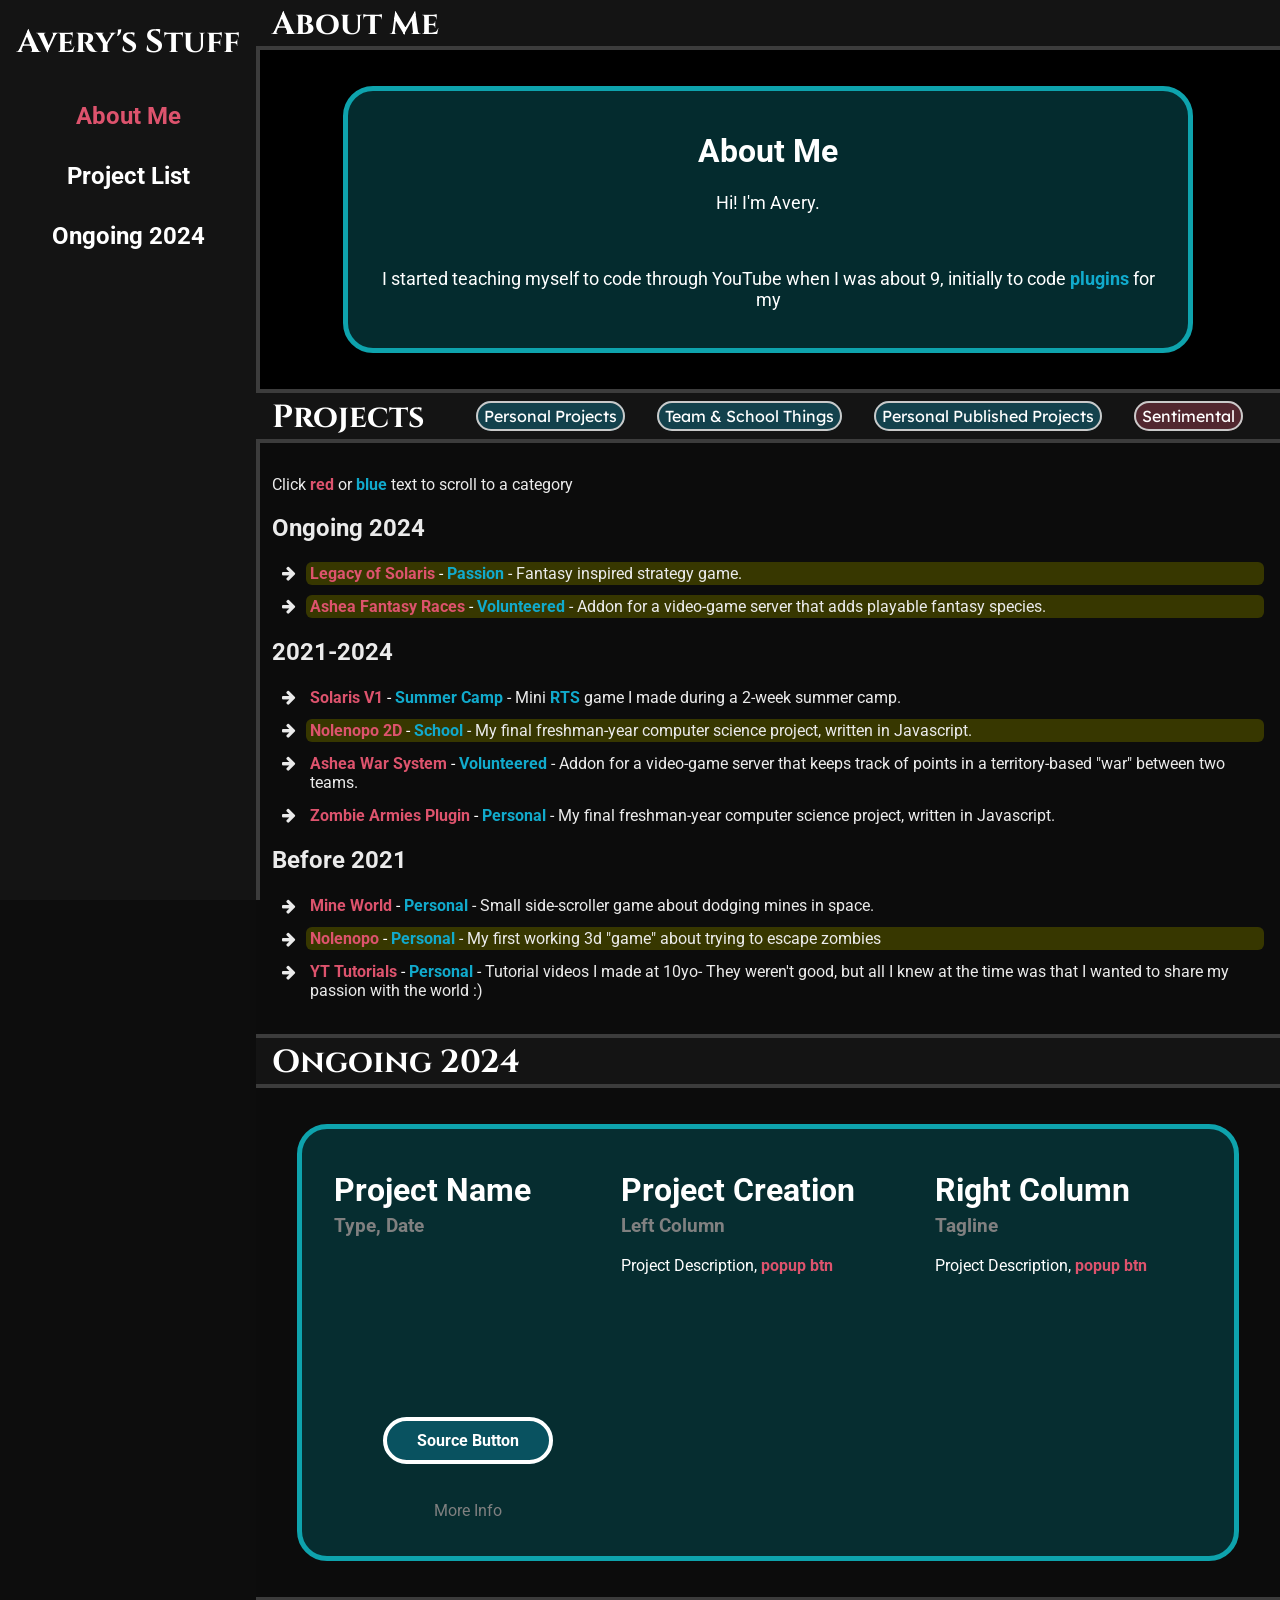
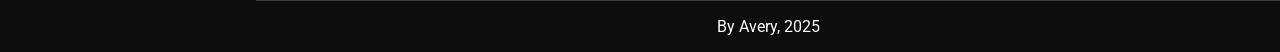
==== index.html @ ff776f8c "Current VersionBa" ====
<!DOCTYPE html>
<html>


<head>
    <style>
        html {
            scroll-behavior: smooth !important;
        }

        body {
            margin: 0;
            font-family: "Roboto", sans-serif;
            overflow-x: hidden;
            color: white;
            background-color: rgb(13, 13, 13);
            scroll-behavior: smooth !important;
        }

        .popup {
            position: fixed;
            z-index: 8;
            left: 0;
            top: 0;
            width: 100%;
            height: 100%;
            overflow: auto;
            background-color: rgba(0,
                    0,
                    0,
                    0.4);
            display: none;
        }

        a:hover {
            cursor: pointer;
        }

        .popup-content {
            text-align: center;
            background-color: rgb(13, 13, 13);
            margin: 10% auto;
            padding: 1rem;
            border: 3px solid grey;
            border-radius: 10px;
            width: 30%;
        }

        .show {
            display: block;
        }

        .youtubevideo {
            aspect-ratio: 16/9;
            width: 100%;
            margin-bottom: 20px;
        }

        .coll {
            width: 30%;
            float: left;
            padding-left: 12px;
            padding-right: 12px;
            text-align: left;
        }

        .colm {
            text-align: left;
            max-width: 33%;
        }

        .colr {
            width: 30%;
            float: right;
            padding-left: 12px;
            padding-right: 12px;
            text-align: left;
        }

        .agiyabox {
            background-image: linear-gradient(rgba(0, 0, 0, 0.7), rgba(0, 0, 0, 0.7)), url('https://i.imgur.com/AJkVAr7.png');
            background-size: cover;
        }

        .textbox {
            background-color: rgba(5, 54, 58, 0.8);
            width: min(90%, 800px);
            color: white;
            padding: 20px;
            margin-top: 20px;
            margin-bottom: 20px;
            border-radius: 30px;
            border: solid rgb(14, 163, 173) 5px;
        }

        .widetextbox {
            background-color: rgba(5, 54, 58, 0.8);
            width: 90%;
            color: white;
            padding: 20px;
            margin-top: 20px;
            margin-bottom: 20px;
            border-radius: 30px;
            border: solid rgb(14, 163, 173) 5px;
        }

        .flexbox {
            display: flex;
            align-items: center;
            justify-content: center;
        }

        .highlighted {
            background-color: rgb(55, 55, 0);
            width: auto;
        }

        .hoverable:hover {
            cursor: pointer;
        }

        a {
            text-decoration: none;
            color: rgb(17 170 204);
            font-weight: bold;
        }

        .reda a {
            color: rgb(221 83 109)
        }

        .reda a:hover {
            color: rgb(255 96 126)
        }

        a:hover {
            color: rgb(21 212 255)
        }

        .p_passion {
            padding-top: 2px;
            padding-bottom: 2px;
            padding-left: 4px;
            border-radius: 6px;
        }

        .p_school {
            padding-top: 2px;
            padding-bottom: 2px;
            padding-left: 4px;
            border-radius: 6px;
        }

        .p_volunteer {
            padding-top: 2px;
            padding-bottom: 2px;
            padding-left: 4px;
            border-radius: 6px;
        }

        li {
            margin-bottom: 10px;
        }

        .blue {
            color: rgb(17 170 204) !important
        }

        .blue:hover {
            color: rgb(21 212 255) !important
        }

        .red {
            color: rgb(221 83 109)
        }

        .red:hover {
            color: rgb(255 96 126)
        }

        .bold {
            font-weight: bold;
        }

        .bolder {
            font-weight: bolder;
        }

        .white {
            color: white;
            font-weight: normal;
        }

        a .white:hover {
            color: rgb(220 220 220)
        }

        /*
        .msbtn {
            border:solid rgb(202, 202, 202) 2px;border-radius:16px;padding-top:3px;padding-bottom:3px;padding-right:6px;padding-left:6px;background-color:rgb(30, 30, 30);
        }
        */

        .msbtn {
            border-radius: 16px;
            padding-top: 3px;
            padding-bottom: 3px;
            padding-right: 6px;
            padding-left: 6px;
            color: white;
            font-weight: normal;
            background-color: rgba(17, 170, 204, 0.3);
            border: solid rgb(202, 202, 202) 2px;
            line-height: 30px;
        }

        .msbtn:hover {
            background-color: rgba(17, 170, 204, 0.6);
            color: white;
        }

        .msbtn:active {
            background-color: white;
            color: black;
        }

        .redmsbtn {
            border-radius: 16px;
            padding-top: 3px;
            padding-bottom: 3px;
            padding-right: 6px;
            padding-left: 6px;
            color: white;
            font-weight: normal;
            background-color: rgba(221, 83, 109, 0.3);
            border: solid rgb(202, 202, 202) 2px;
        }

        .redmsbtn:hover {
            background-color: rgba(221, 83, 109, 0.6);
            color: white;
        }

        .redmsbtn:active {
            background-color: white;
            color: black;
        }

        .btn {
            margin: 0;
            padding: 10px 30px;
            color: white;
            background-color: rgba(17, 170, 204, 0.3);
            border: 4px solid white;
            border-radius: 30px;
            max-width: 100%;
            white-space: nowrap;
        }

        a .btn {
            color: white;
        }

        .btn a {
            color: white;
        }

        .reda .btn {
            color: white;
        }

        a .btn:hover {
            color: black;
        }

        .btn a:hover {
            color: black;
        }

        .reda .btn:hover {
            color: black;
        }

        .btn:hover {
            background-color: rgba(17, 170, 204, 0.6);
            color: white;
        }


        .btn:active {
            background-color: white;
            color: black;
        }

        .cn {
            font-family: "Cinzel";
        }

        .sidebar {
            margin: 0;
            padding: 0;
            color: white;
            width: 20%;
            min-width: 200px;
            background-color: rgb(20 20 20);
            position: fixed;
            height: 100%;
            text-align: center;
            overflow: auto;
        }

        .sidebar a {
            display: block;
            color: white;
            padding: 16px;
            text-decoration: none;
        }

        .sidebar a.active {
            font-weight: bold;
            color: rgb(221 83 109)
        }

        .sidebar a:hover:not(.active) {
            font-weight: bold;
            color: rgb(17 170 204)
        }

        div.content {
            margin-left: max(20%, 200px);
            padding-top: 0;
            overflow: wrap;
        }

        .section {
            padding: 16px;
            border-bottom: 4px solid rgb(60 60 60);
            background-color: black;
        }

        .sectionheader {
            position: -webkit-sticky;
            position: sticky;
            top: 0;
            background-color: rgb(20 20 20);
            color: white;
            text-align: left;
            width: 100%;
            margin-top: 0px;
            /*padding-bottom: 0px;*/
            padding-top: 3px;
            padding-bottom: 3px;
            margin-bottom: 0px;
            height: 40px;
            border-bottom: 4px solid rgb(60 60 60);
            padding-left: 16px;
            z-index: 5;
            font-family: "cinzel"
        }

        @media screen and (min-width: 900px) {
            .hideonpc {
                display: none;
            }

            .buttonedSectionHeader {
                display:flex;
                align-items:center;
            }
            .buttonedSectionHeader a {
                font-family: "Lexend", "Roboto", sans-serif;
            }

            .commentline {
                float: right;
            }

            .sidebar {
                border-right: 4px solid rgb(60 60 60);
            }

            .sidebar a {
                font-size: min(1.5rem, 2.3vw);
            }
        }

        @media screen and (max-width: 900px) and (min-width: 674px) {
            .hideontablet {
                display: none;
            }

                        .buttonedSectionHeader {
                display: none;
            }


            .popup-content {
                width: 50%;
            }

        }

        @media screen and (max-width: 900px) {
            .commentline {
                display: none;
            }

            /*.sectionheader a {
                font-weight: bold;
                float: right;
                color: white;
                padding-right: 16px;
                font-size: 1.25rem;
                padding-top: 6px;
            }*/

            .sidebar a {
                float: left;
            }


            div.content {
                margin-left: 0;
            }

            .sidebar {
                width: 100%;
                height: auto;
                position: relative;
            }
        }

        @media screen and (max-width: 674px) {
            .popup-content {
                width: 80%;
            }

            .hideonmobile {
                display: none;
            }
            
            .buttonedSectionHeader {
                display: none;
            }

            .sidebar a {
                text-align: center;
                float: none;
            }

            .sidebar a {
                font-size: min(1.75rem, 15vw);
            }

            .sectionheader {
                text-align: center;
                padding-left: 0;
            }

            .sectionheader h1 {
                text-align: center;
            }

            .sidebar {
                border-bottom: 4px solid rgb(60 60 60);
            }

            .coll {
                width: 100%;
                float: none;
                padding-left: 12px;
                padding-right: 12px;
                max-width: 90%;
            }

            .colm {
                width: 100%;
                float: none;
                padding-left: 12px;
                padding-right: 12px;
                max-width: 90%;
            }

            .colr {
                width: 100%;
                float: none;
                padding-left: 12px;
                padding-right: 12px;
                max-width: 90%;
            }
        }
    </style>


    <link rel="stylesheet" href="fonts.css">
    <link rel="preconnect" href="https://fonts.googleapis.com">
    <link rel="preconnect" href="https://fonts.gstatic.com" crossorigin>
    <link rel="stylesheet"href="https://fonts.googleapis.com/css2?family=Lexend:wght@100..900&display=swap">
    <link rel="stylesheet" href="https://fonts.googleapis.com/css?family=Roboto" />
    <link rel="stylesheet" href="https://fonts.googleapis.com/css?family=Cinzel" />
    <meta name="viewport" content="width=device-width, initial-scale=1" />


    <link rel="stylesheet" href="https://cdnjs.cloudflare.com/ajax/libs/font-awesome/4.7.0/css/font-awesome.min.css" />
    <title>Avery's Stuff</title>
    <link rel="icon" type="image/x-icon"
        href="https://cdn.creazilla.com/emojis/45668/slightly-smiling-face-emoji-clipart-xl.png" />
</head>


<body id="body">
    <script src="https://ajax.googleapis.com/ajax/libs/jquery/2.1.1/jquery.min.js"></script>

    <div class="sidebar" id="navbar">
        <h1 class="hideontablet cn bold">Avery's Stuff</h1>
        <div class="idlinks" id="linkbar">
            <a class="menu" href="#about">About Me</a>
            <a class="menu" href="#nav">Project List</a>
            <a title="Stuff I'm working on today" class="menu" href="#new">Ongoing 2024</a>
        </div>
    </div>

    <div class="content">
        <div class="supersec" id="about">
            <h1 class="sectionheader">About Me</h1>
            <div class="section cssparallax flexbox agiyabox">
                <div class="textbox">
                    <center>
                        <h1>About Me</h1>
                        <p style="font-size:large">Hi! I'm Avery. 
                        <p class="hideonmobile">&nbsp;</p>
                        <p style="font-size:large">I started teaching myself to code through YouTube when I was about 9,
                            initially to code <a onclick="openPluginPopup()">plugins</a> for my</p>
                    </center>
                </div>
            </div>
        </div>
        <div class="supersec" id="nav">
            <div class="sectionheader buttonedSectionHeader">
                <h1 style="height:100%;padding:0px;margin:0px;display:inline-block;">Projects</h1>

                <span style="font-family:lexend">
                    &nbsp;&nbsp;&nbsp;&nbsp;&nbsp;&nbsp;&nbsp;&nbsp;&nbsp;&nbsp;&nbsp;&nbsp;

                    <a id="passionbtn" class="msbtn hoverable" title="Click to highlight passion projects"
                        onclick="highlightElements('.p_passion', '#passionbtn')">Personal Projects</a>
                    &nbsp;&nbsp;&nbsp;&nbsp;&nbsp;&nbsp;

                    <a id="schoolbtn" class="msbtn hoverable" title="Click to highlight school/camp projects"
                        onclick="highlightElements('.p_school', '#schoolbtn')">Team & School Things</a>
                    &nbsp;&nbsp;&nbsp;&nbsp;&nbsp;&nbsp;

                    <a id="volunbtn" class="msbtn hoverable" title="Click to highlight volunteered projects"
                        onclick="highlightElements('.p_volunteer', '#volunbtn')">Personal Published Projects</a>
                    &nbsp;&nbsp;&nbsp;&nbsp;&nbsp;&nbsp;

                    <a id="impbtn" class="msbtn hoverable" title="Click to highlight sentimental projects"
                        onclick="highlightElements('.p_impbtn', '#impbtn')">Sentimental</a>
                </span>
            </div>
            <h1 class="sectionheader hideonpc">Projects</h1>
            <div class="section" style="background-color:rgb(12 12 12);color:rgb(235 235 235);">

                <div class="hideonpc">
                <h2>Highlight Categories <span style="font-size:0.9375rem;color:grey;display:inline-block;">Click a button to highlight a
                        category.</span></h2>
                <p><a id="passionbtn" class="msbtn hoverable" title="Click to highlight passion projects"
                        onclick="highlightElements('.p_passion', '#passionbtn')">Personal Projects</a> </p>
                <p><a id="schoolbtn" class="msbtn hoverable" title="Click to highlight school/camp projects"
                        onclick="highlightElements('.p_school', '#schoolbtn')">Team & School Things</a></p>
                <p><a id="volunbtn" class="msbtn hoverable" title="Click to highlight volunteered projects"
                        onclick="highlightElements('.p_volunteer', '#volunbtn')">Personal Published Projects</a></p>
                <p><a id="impbtn" class="msbtn hoverable" title="Click to highlight sentimental projects"
                        onclick="highlightElements('.p_impbtn', '#impbtn')">Sentimental</a></p>
                <p>&nbsp;</p>
                </div>
 

                <p>Click <span class="bolder red">red</span> or <span class="bolder blue">blue</span> text to scroll to a category</p>
                <h2>Ongoing 2024</h2>
                <div>
                    <ul class="fa-ul">
                        <li class="p_passion p_impbtn"><span class="fa-li"><i class="fa fa-arrow-right"></i></span>
                            <a title="Click to view" href="#legsolII" class="white"><span class="bolder red">Legacy of
                                    Solaris</span> - <span class="bold blue">Passion</span></a> - Fantasy inspired
                            strategy game.
                        </li>
                        <li class="p_volunteer p_impbtn"><span class="fa-li"><i class="fa fa-arrow-right"></i></span>
                            <a title="Click to view" href="#races" class="white"><span class="bolder red">Ashea Fantasy
                                    Races</span> - <span class="bold blue">Volunteered</span></a> - Addon for a video-game server that adds playable fantasy species.
                        </li>
                    </ul>
                </div>
                <h2>2021-2024 <span style="font-size:0.9375rem;color:grey"></h2>
                <div>
                    <ul class="fa-ul">
                        <li class="p_school"><span class="fa-li"><i class="fa fa-arrow-right"></i></span>
                            <a title="Click to view" href="#legsol" class="white"><span class="bolder red">Solaris
                                    V1</span> - <span class="bold blue">Summer Camp</span></a> - Mini <a
                                onclick="openPopup('Real Time Strategy', 'A genre of game where the player builds up and controls armies from a top-down perspective, fighting other factions until only one remains')">RTS</a>
                            game I made during a 2-week summer camp.
                        </li>
                        <li class="p_school p_impbtn"><span class="fa-li"><i class="fa fa-arrow-right"></i></span>
                            <a title="Click to view" href="#nolenopoII" class="white"><span class="bolder red">Nolenopo
                                    2D</span> - <span class="bold blue">School</span></a> - My final freshman-year
                            computer science project, written in Javascript.
                        </li>
                        <li class="p_volunteer"><span class="fa-li"><i class="fa fa-arrow-right"></i></span>
                            <a title="Click to view" href="#ashwar" class="white"><span class="bolder red">Ashea War
                                    System</span> - <span class="bold blue">Volunteered</span></a> -
                                Addon for a video-game server that keeps track of points in a
                            territory-based "war" between two teams.
                        </li>
                        <li class="p_passion"><span class="fa-li"><i class="fa fa-arrow-right"></i></span>
                            <a title="Click to view" href="#asharm" class="white"><span class="bolder red">Zombie Armies
                                    Plugin</span> - <span class="bold blue">Personal</span></a> - My final freshman-year
                            computer science project, written in Javascript.
                        </li>
                    </ul>
                </div>
                <h2>Before 2021</h2>
                <div>
                    <ul class="fa-ul">
                        <li class="p_passion"><span class="fa-li"><i class="fa fa-arrow-right"></i></span>
                            <a title="Click to view" href="#mineworld" class="white"><span class="bolder red">Mine
                                    World</span> - <span class="bold blue">Personal</span></a> - Small side-scroller
                            game about dodging mines in space.
                        </li>
                        <li class="p_passion p_impbtn"><span class="fa-li"><i class="fa fa-arrow-right"></i></span>
                            <a title="Click to view" href="#nolenopo" class="white"><span
                                    class="bolder red">Nolenopo</span> - <span class="bold blue">Personal</span></a> -
                            My first working 3d "game" about trying to escape zombies
                        </li>
                        <li class="p_passion"><span class="fa-li"><i class="fa fa-arrow-right"></i></span>
                            <a title="Click to view" href="#ytt" class="white"><span class="bolder red">YT
                                    Tutorials</span> - <span class="bold blue">Personal</span></a> - Tutorial videos I
                            made at 10yo- They weren't good, but all I knew at the time was that I wanted to share my
                            passion with the world :)
                        </li>
                    </ul>
                </div>
            </div>
        </div>
        <div class="reda supersec" id="new">
            <h1 class="sectionheader">Ongoing 2024</h1>
            <div class="section" style="background-color:rgb(12 12 12);color:rgb(235 235 235);">
                <center>
                    <div class="widetextbox" style="display:inline-block;" id="legsolII">
                        <div class="coll">
                            <h1>Project Name<h3 style="color:gray;margin-top:-15px;">Type, Date</h3>
                            </h1>
                            <iframe class="youtubevideo"
                                src=""
                                title="YouTube video player" frameborder="0"
                                allow="accelerometer; autoplay; clipboard-write; encrypted-media; gyroscope; picture-in-picture; web-share"
                                referrerpolicy="strict-origin-when-cross-origin" allowfullscreen=""></iframe>
                            <center>
                                <a class="btn" target="_blank"
                                    href="#">Source Button</a>
                                <p>&nbsp;</p>
                                <p style="text-size:0.5rem;color:gray">More Info</a></p>
                            </center>

                        </div>
                        <div class="colr">
                            <h1>Right Column<h3 style="color:gray;margin-top:-15px;">Tagline</h3></h1>
                            <p>Project Description, <a onclick="getPopup('test')">popup btn</a></p>
                        </div>
                        <div class="colm">
                            <h1>Project Creation<h3 style="color:gray;margin-top:-15px;">Left Column</h3></h1>
                            <p>Project Description, <a onclick="getPopup('test')">popup btn</a></p>
                        </div>
                    </div>
                </center>
            </div>
        </div>
        <center>
            <p>By Avery, 2025</p>
        </center>
    </div>
    <div id="infoPopup" class="popup reda">
        <div class="popup-content">
            <h1 class="cn" id="popupTitle">Error!</h1>
            <p id="popupContent">I forgot to set up this popup! My bad. Please click close.</p>
            <a style="line-height:3.5rem" class="btn" onclick="closepopup()">Close</a>
        </div>
    </div>

    <script type="text/javascript">

        const PopupMap = new Map();

        //Load popup map

        PopupMap.set("test", "test text!")


        function getPopup(title) {
            if (PopupMap.has(title)) {
                openPopup(title, PopupMap.get(title))
            } else {
                openPopup(title, "This popup doesn't exist!")
            }
        }

        function closepopup() {
            $("#infoPopup").removeClass("show");
        }

        function openPopup(title, text) {
            document.getElementById("popupTitle").innerHTML = title;
            document.getElementById("popupContent").innerHTML = text;
            $("#infoPopup").addClass("show");
        }

        //highlight btns (my code)
        var lastpressed = "null"
        function highlightElements(name, btnid) {
            var $considerable = $(".p_passion, .p_volunteer, .p_school, .p_impbtn");
            var $cur = $(name);
            var unhighlight = $(name + ":first").hasClass("highlighted");

            $considerable.each(function () {
                $(this).removeClass("highlighted");
            });

            $("#volunbtn").removeClass("redmsbtn");
            $("#schoolbtn").removeClass("redmsbtn");
            $("#passionbtn").removeClass("redmsbtn");
            $("#impbtn").removeClass("redmsbtn");

            if (lastpressed != btnid) {
                $cur.each(function () {
                    $(this).addClass("highlighted");
                });
                $(btnid).addClass("redmsbtn");
                lastpressed = btnid;
            } else {
                lastpressed = "null"
            }

        }

        highlightElements('.p_impbtn', '#impbtn');

        //navbar script - partially adapted from: https://stackoverflow.com/a/32396543
        var $menuLinks = $('#navbar > #linkbar > a');
        var $sections = $($(".supersec").get().reverse());
        var sectionIdTonavigationLink = {};


        $sections.each(function () {
            var id = $(this).attr('id');
            sectionIdTonavigationLink[id] = $('#navbar > #linkbar > a[href=\\#' + id + ']');
        });


        function checkCurrent() {
            var scrollPosition = $(window).scrollTop();
            $sections.each(function () {
                var currentSection = $(this);
                var sectionTop = currentSection.offset().top;
                if (scrollPosition >= sectionTop) {
                    var id = currentSection.attr('id');
                    var $menuLink = sectionIdTonavigationLink[id];
                    if (!$menuLink.hasClass('active')) {
                        $menuLinks.removeClass('active');
                        $menuLink.addClass('active');
                    }
                    return false;
                }
            });
        }

        document.getElementById("body").onscroll = function myFunction() {
            handleScroll();
        };

        handleScroll();
        //parallax
        function handleScroll() {
            var scrolltotop = document.scrollingElement.scrollHeight - document.scrollingElement.scrollTop;
            var $target = $('.cssparallax');
            $target.each(function () {
                var cur = $(this);
                var xvalue = "center";
                var factor = -0.5;
                var yvalue = scrolltotop * factor - 500;
                cur.css('background-position', xvalue + " " + yvalue + "px");
            });
        };

        $(window).scroll(checkCurrent);
        checkCurrent();

    </script>
</body>

</html>
---- fonts.css ----
/* latin */
@font-face {
  font-family: 'Calibri';
  font-style: italic;
  font-weight: 400;
  src: url(https://fonts.gstatic.com/l/font?kit=J7adnpV-BGlaFfdAhLQo6btP&skey=36a3d5758e0e2f58&v=v15) format('woff2');
  unicode-range: U+0000-00FF, U+0131, U+0152-0153, U+02BB-02BC, U+02C6, U+02DA, U+02DC, U+0304, U+0308, U+0329, U+2000-206F, U+20AC, U+2122, U+2191, U+2193, U+2212, U+2215, U+FEFF, U+FFFD;
}
/* latin */
@font-face {
  font-family: 'Calibri';
  font-style: italic;
  font-weight: 700;
  src: url(https://fonts.gstatic.com/l/font?kit=J7aYnpV-BGlaFfdAhLQgUp5aHRge&skey=8b00183e5f6700b6&v=v15) format('woff2');
  unicode-range: U+0000-00FF, U+0131, U+0152-0153, U+02BB-02BC, U+02C6, U+02DA, U+02DC, U+0304, U+0308, U+0329, U+2000-206F, U+20AC, U+2122, U+2191, U+2193, U+2212, U+2215, U+FEFF, U+FFFD;
}
/* latin */
@font-face {
  font-family: 'Calibri';
  font-style: normal;
  font-weight: 400;
  src: url(https://fonts.gstatic.com/l/font?kit=J7afnpV-BGlaFfdAhLEY6w&skey=a1029226f80653a8&v=v15) format('woff2');
  unicode-range: U+0000-00FF, U+0131, U+0152-0153, U+02BB-02BC, U+02C6, U+02DA, U+02DC, U+0304, U+0308, U+0329, U+2000-206F, U+20AC, U+2122, U+2191, U+2193, U+2212, U+2215, U+FEFF, U+FFFD;
}
/* latin */
@font-face {
  font-family: 'Calibri';
  font-style: normal;
  font-weight: 700;
  src: url(https://fonts.gstatic.com/l/font?kit=J7aanpV-BGlaFfdAjAo9_pxqHw&skey=cd2dd6afe6bf0eb2&v=v15) format('woff2');
  unicode-range: U+0000-00FF, U+0131, U+0152-0153, U+02BB-02BC, U+02C6, U+02DA, U+02DC, U+0304, U+0308, U+0329, U+2000-206F, U+20AC, U+2122, U+2191, U+2193, U+2212, U+2215, U+FEFF, U+FFFD;
}
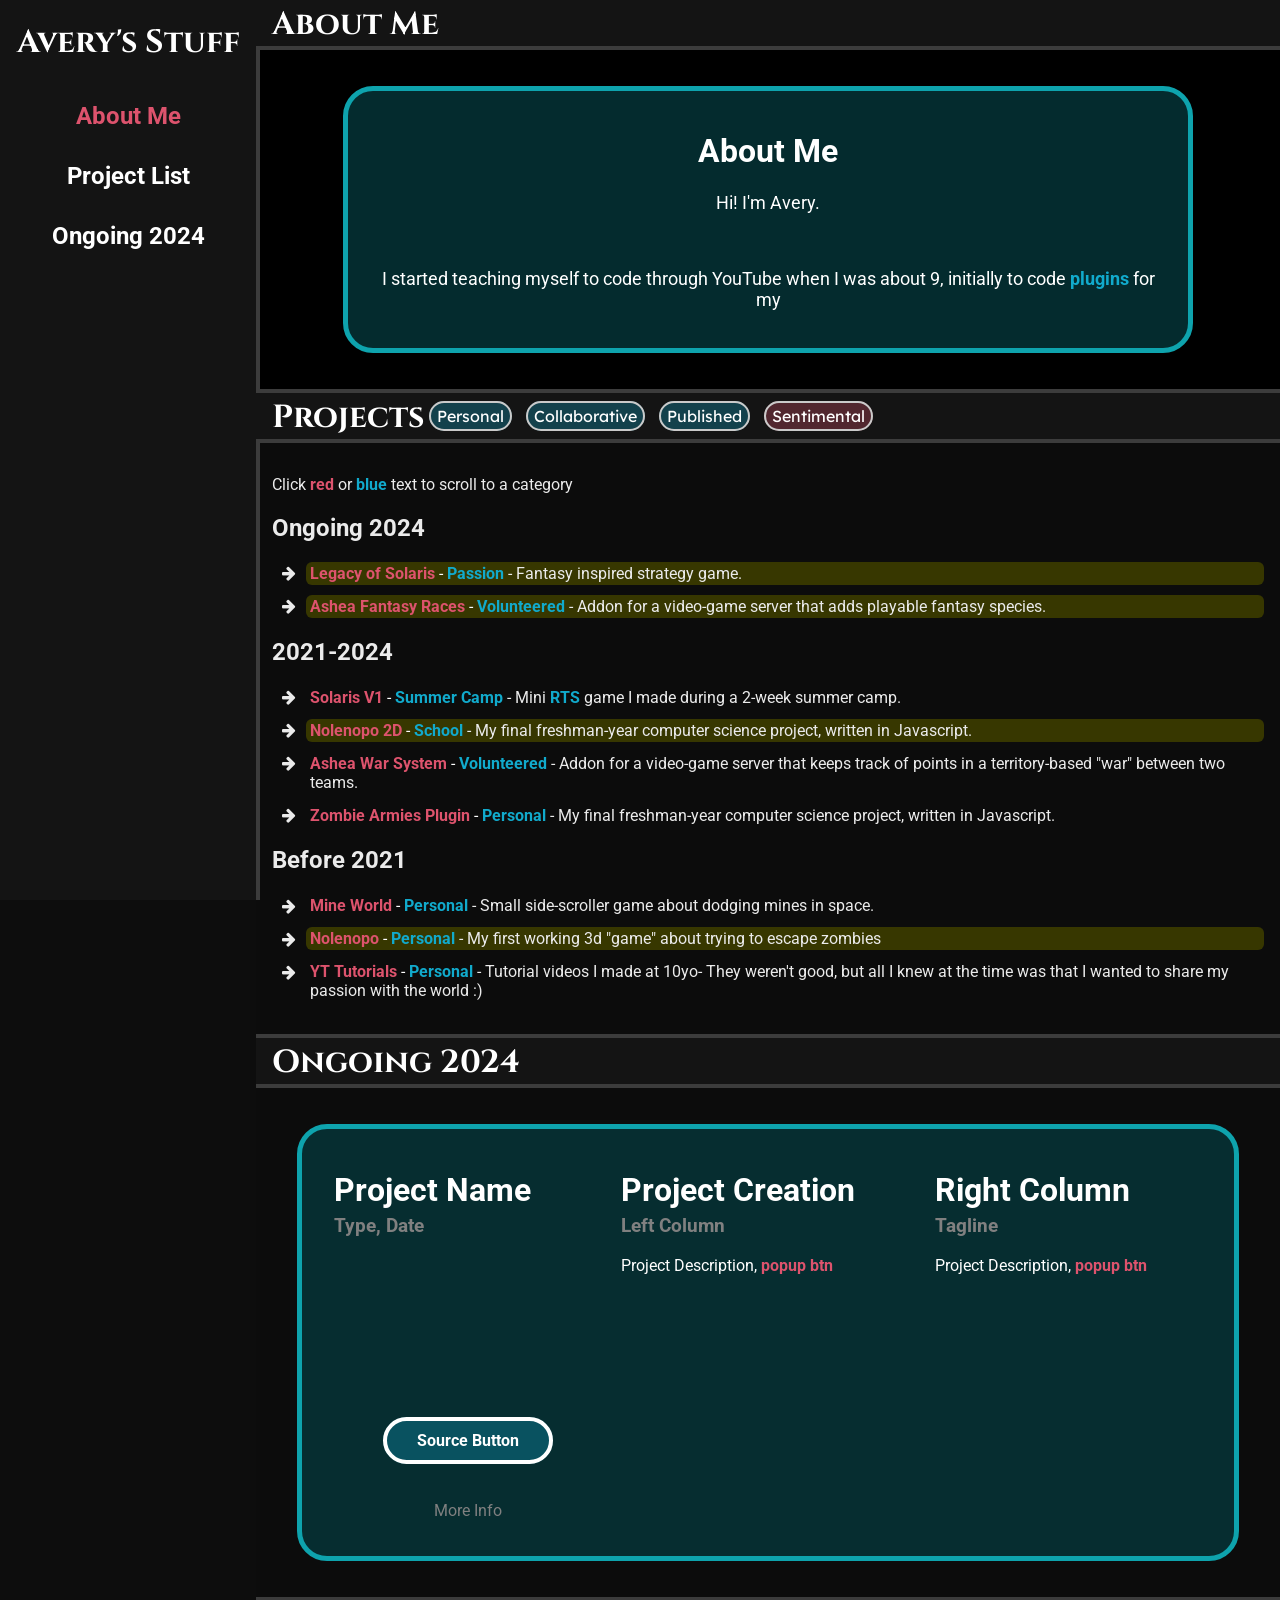
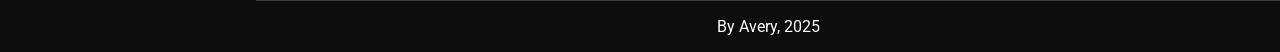
==== commit 8bf90f31: "Updated Labels" ====
--- a/index.html
+++ b/index.html
@@ -541,21 +541,13 @@
                 <h1 style="height:100%;padding:0px;margin:0px;display:inline-block;">Projects</h1>
 
                 <span style="font-family:lexend">
-                    &nbsp;&nbsp;&nbsp;&nbsp;&nbsp;&nbsp;&nbsp;&nbsp;&nbsp;&nbsp;&nbsp;&nbsp;
-
-                    <a id="passionbtn" class="msbtn hoverable" title="Click to highlight passion projects"
-                        onclick="highlightElements('.p_passion', '#passionbtn')">Personal Projects</a>
-                    &nbsp;&nbsp;&nbsp;&nbsp;&nbsp;&nbsp;
-
-                    <a id="schoolbtn" class="msbtn hoverable" title="Click to highlight school/camp projects"
-                        onclick="highlightElements('.p_school', '#schoolbtn')">Team & School Things</a>
-                    &nbsp;&nbsp;&nbsp;&nbsp;&nbsp;&nbsp;
-
-                    <a id="volunbtn" class="msbtn hoverable" title="Click to highlight volunteered projects"
-                        onclick="highlightElements('.p_volunteer', '#volunbtn')">Personal Published Projects</a>
-                    &nbsp;&nbsp;&nbsp;&nbsp;&nbsp;&nbsp;
-
-                    <a id="impbtn" class="msbtn hoverable" title="Click to highlight sentimental projects"
+                    <a style="margin-left:5px;margin-right:5px" id="passionbtn" class="msbtn hoverable" title="Click to highlight passion projects"
+                        onclick="highlightElements('.p_passion', '#passionbtn')">Personal</a>
+                    <a style="margin-left:5px;margin-right:5px" id="schoolbtn" class="msbtn hoverable" title="Click to highlight school/camp projects"
+                        onclick="highlightElements('.p_school', '#schoolbtn')">Collaborative</a>
+                    <a style="margin-left:5px;margin-right:5px" id="volunbtn" class="msbtn hoverable" title="Click to highlight volunteered projects"
+                        onclick="highlightElements('.p_volunteer', '#volunbtn')">Published</a>
+                    <a style="margin-left:5px;margin-right:5px" id="impbtn" class="msbtn hoverable" title="Click to highlight sentimental projects"
                         onclick="highlightElements('.p_impbtn', '#impbtn')">Sentimental</a>
                 </span>
             </div>
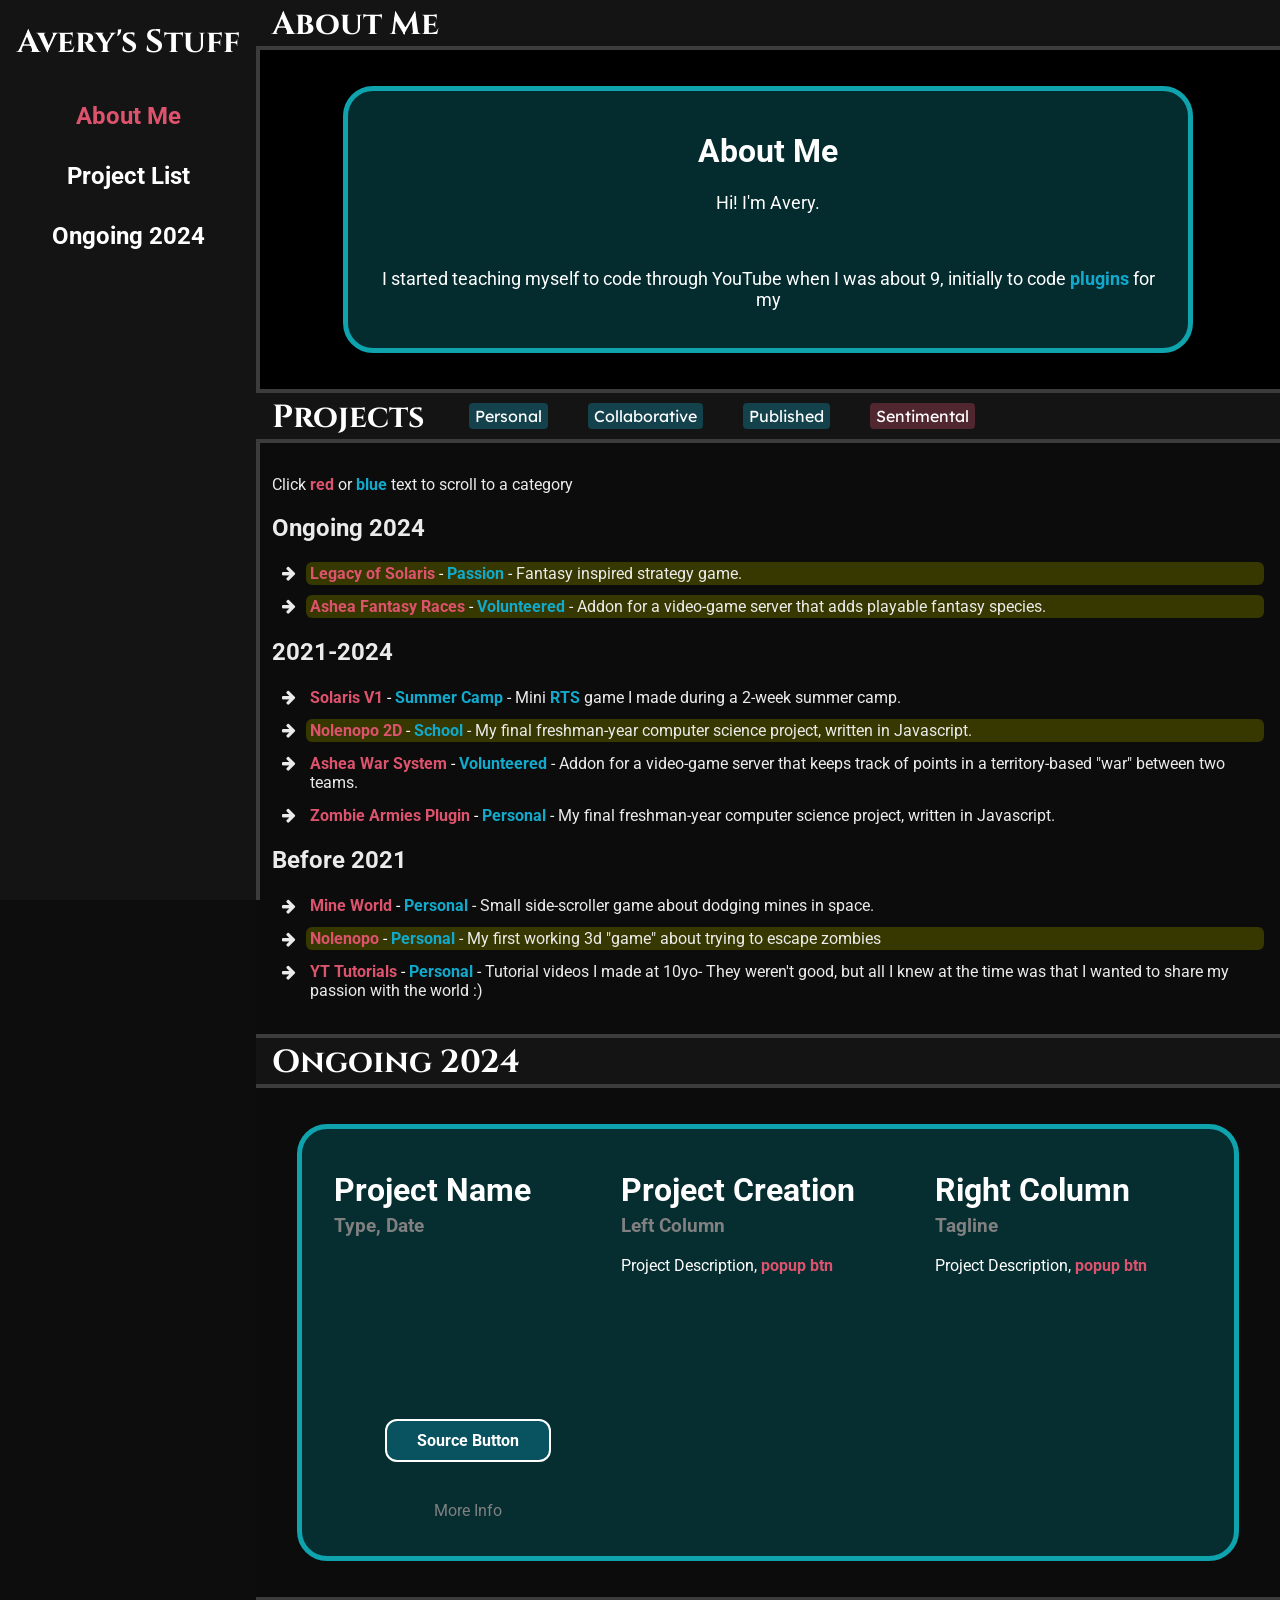
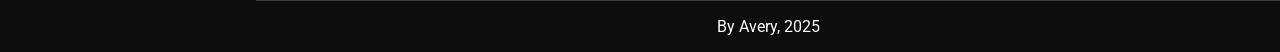
==== commit 991dcb65: "Aesthetic" ====
--- a/index.html
+++ b/index.html
@@ -203,7 +203,7 @@
         */
 
         .msbtn {
-            border-radius: 16px;
+            border-radius: 4px;
             padding-top: 3px;
             padding-bottom: 3px;
             padding-right: 6px;
@@ -211,7 +211,7 @@
             color: white;
             font-weight: normal;
             background-color: rgba(17, 170, 204, 0.3);
-            border: solid rgb(202, 202, 202) 2px;
+            /*border: solid rgb(202, 202, 202) 2px;*/
             line-height: 30px;
         }
 
@@ -226,7 +226,7 @@
         }
 
         .redmsbtn {
-            border-radius: 16px;
+            border-radius: 4px;
             padding-top: 3px;
             padding-bottom: 3px;
             padding-right: 6px;
@@ -234,7 +234,7 @@
             color: white;
             font-weight: normal;
             background-color: rgba(221, 83, 109, 0.3);
-            border: solid rgb(202, 202, 202) 2px;
+            /*border: solid rgb(202, 202, 202) 2px;*/
         }
 
         .redmsbtn:hover {
@@ -252,8 +252,8 @@
             padding: 10px 30px;
             color: white;
             background-color: rgba(17, 170, 204, 0.3);
-            border: 4px solid white;
-            border-radius: 30px;
+            border: 2px solid white;
+            border-radius: 12px;
             max-width: 100%;
             white-space: nowrap;
         }
@@ -541,13 +541,13 @@
                 <h1 style="height:100%;padding:0px;margin:0px;display:inline-block;">Projects</h1>
 
                 <span style="font-family:lexend">
-                    <a style="margin-left:5px;margin-right:5px" id="passionbtn" class="msbtn hoverable" title="Click to highlight passion projects"
+                    <a draggable="true" style="margin-left:45px;margin-right:18px" id="passionbtn" class="msbtn hoverable" title="Click to highlight passion projects"
                         onclick="highlightElements('.p_passion', '#passionbtn')">Personal</a>
-                    <a style="margin-left:5px;margin-right:5px" id="schoolbtn" class="msbtn hoverable" title="Click to highlight school/camp projects"
+                    <a draggable="true" style="margin-left:18px;margin-right:18px" id="schoolbtn" class="msbtn hoverable" title="Click to highlight school/camp projects"
                         onclick="highlightElements('.p_school', '#schoolbtn')">Collaborative</a>
-                    <a style="margin-left:5px;margin-right:5px" id="volunbtn" class="msbtn hoverable" title="Click to highlight volunteered projects"
+                    <a draggable="true" style="margin-left:18px;margin-right:18px" id="volunbtn" class="msbtn hoverable" title="Click to highlight volunteered projects"
                         onclick="highlightElements('.p_volunteer', '#volunbtn')">Published</a>
-                    <a style="margin-left:5px;margin-right:5px" id="impbtn" class="msbtn hoverable" title="Click to highlight sentimental projects"
+                    <a draggable="true"  style="margin-left:18px;margin-right:18px" id="impbtn" class="msbtn hoverable" title="Click to highlight sentimental projects"
                         onclick="highlightElements('.p_impbtn', '#impbtn')">Sentimental</a>
                 </span>
             </div>
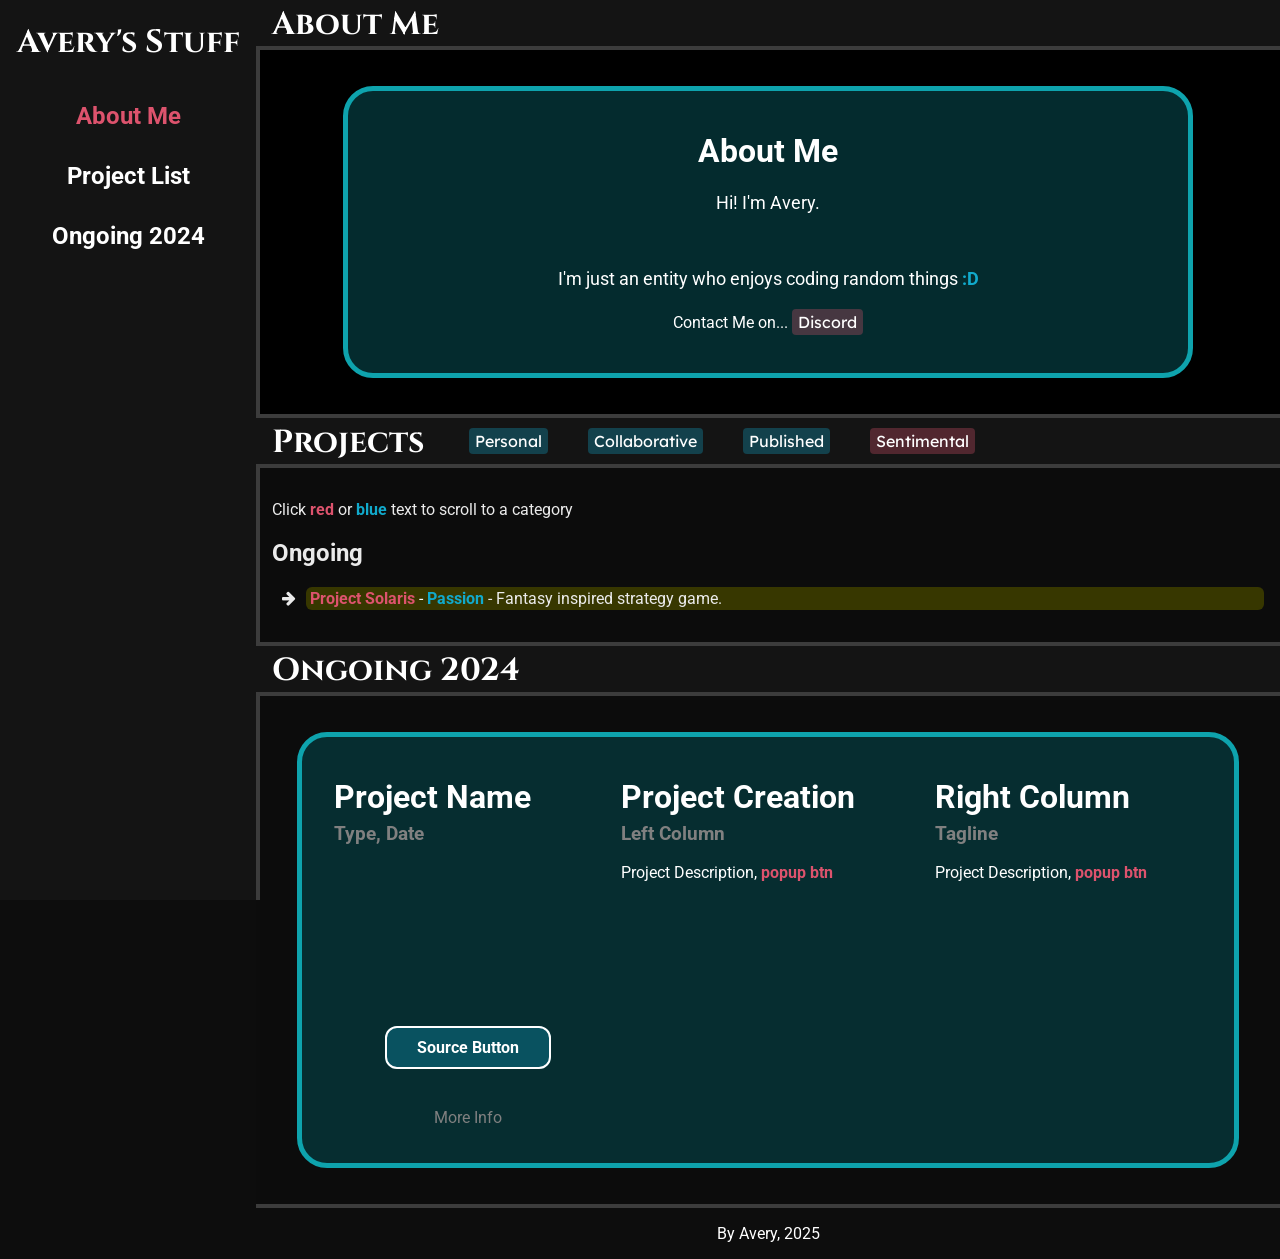
==== commit f669434e: "Added Game" ====
--- a/index.html
+++ b/index.html
@@ -530,8 +530,8 @@
                         <h1>About Me</h1>
                         <p style="font-size:large">Hi! I'm Avery. 
                         <p class="hideonmobile">&nbsp;</p>
-                        <p style="font-size:large">I started teaching myself to code through YouTube when I was about 9,
-                            initially to code <a onclick="openPluginPopup()">plugins</a> for my</p>
+                        <p style="font-size:large">I'm just an entity who enjoys coding random things <a onclick="openPopup(':D')">:D</a></p>
+                        <p>Contact Me on... <span style="font-family:lexend"><a class="msbtn hoverable redmsbtn" href="https://discord.com/users/709192286969528451">Discord</a></span></p>
                     </center>
                 </div>
             </div>
@@ -557,78 +557,25 @@
                 <div class="hideonpc">
                 <h2>Highlight Categories <span style="font-size:0.9375rem;color:grey;display:inline-block;">Click a button to highlight a
                         category.</span></h2>
-                <p><a id="passionbtn" class="msbtn hoverable" title="Click to highlight passion projects"
+                <p><a id="passionbtn" class="msbtn hoverable"
                         onclick="highlightElements('.p_passion', '#passionbtn')">Personal Projects</a> </p>
-                <p><a id="schoolbtn" class="msbtn hoverable" title="Click to highlight school/camp projects"
+                <p><a id="schoolbtn" class="msbtn hoverable"
                         onclick="highlightElements('.p_school', '#schoolbtn')">Team & School Things</a></p>
-                <p><a id="volunbtn" class="msbtn hoverable" title="Click to highlight volunteered projects"
+                <p><a id="volunbtn" class="msbtn hoverable"
                         onclick="highlightElements('.p_volunteer', '#volunbtn')">Personal Published Projects</a></p>
-                <p><a id="impbtn" class="msbtn hoverable" title="Click to highlight sentimental projects"
+                <p><a id="impbtn" class="msbtn hoverable"
                         onclick="highlightElements('.p_impbtn', '#impbtn')">Sentimental</a></p>
                 <p>&nbsp;</p>
                 </div>
  
 
                 <p>Click <span class="bolder red">red</span> or <span class="bolder blue">blue</span> text to scroll to a category</p>
-                <h2>Ongoing 2024</h2>
+                <h2>Ongoing</h2>
                 <div>
                     <ul class="fa-ul">
                         <li class="p_passion p_impbtn"><span class="fa-li"><i class="fa fa-arrow-right"></i></span>
-                            <a title="Click to view" href="#legsolII" class="white"><span class="bolder red">Legacy of
-                                    Solaris</span> - <span class="bold blue">Passion</span></a> - Fantasy inspired
+                            <a title="Click to view" href="#legsolII" class="white"><span class="bolder red">Project Solaris</span> - <span class="bold blue">Passion</span></a> - Fantasy inspired
                             strategy game.
-                        </li>
-                        <li class="p_volunteer p_impbtn"><span class="fa-li"><i class="fa fa-arrow-right"></i></span>
-                            <a title="Click to view" href="#races" class="white"><span class="bolder red">Ashea Fantasy
-                                    Races</span> - <span class="bold blue">Volunteered</span></a> - Addon for a video-game server that adds playable fantasy species.
-                        </li>
-                    </ul>
-                </div>
-                <h2>2021-2024 <span style="font-size:0.9375rem;color:grey"></h2>
-                <div>
-                    <ul class="fa-ul">
-                        <li class="p_school"><span class="fa-li"><i class="fa fa-arrow-right"></i></span>
-                            <a title="Click to view" href="#legsol" class="white"><span class="bolder red">Solaris
-                                    V1</span> - <span class="bold blue">Summer Camp</span></a> - Mini <a
-                                onclick="openPopup('Real Time Strategy', 'A genre of game where the player builds up and controls armies from a top-down perspective, fighting other factions until only one remains')">RTS</a>
-                            game I made during a 2-week summer camp.
-                        </li>
-                        <li class="p_school p_impbtn"><span class="fa-li"><i class="fa fa-arrow-right"></i></span>
-                            <a title="Click to view" href="#nolenopoII" class="white"><span class="bolder red">Nolenopo
-                                    2D</span> - <span class="bold blue">School</span></a> - My final freshman-year
-                            computer science project, written in Javascript.
-                        </li>
-                        <li class="p_volunteer"><span class="fa-li"><i class="fa fa-arrow-right"></i></span>
-                            <a title="Click to view" href="#ashwar" class="white"><span class="bolder red">Ashea War
-                                    System</span> - <span class="bold blue">Volunteered</span></a> -
-                                Addon for a video-game server that keeps track of points in a
-                            territory-based "war" between two teams.
-                        </li>
-                        <li class="p_passion"><span class="fa-li"><i class="fa fa-arrow-right"></i></span>
-                            <a title="Click to view" href="#asharm" class="white"><span class="bolder red">Zombie Armies
-                                    Plugin</span> - <span class="bold blue">Personal</span></a> - My final freshman-year
-                            computer science project, written in Javascript.
-                        </li>
-                    </ul>
-                </div>
-                <h2>Before 2021</h2>
-                <div>
-                    <ul class="fa-ul">
-                        <li class="p_passion"><span class="fa-li"><i class="fa fa-arrow-right"></i></span>
-                            <a title="Click to view" href="#mineworld" class="white"><span class="bolder red">Mine
-                                    World</span> - <span class="bold blue">Personal</span></a> - Small side-scroller
-                            game about dodging mines in space.
-                        </li>
-                        <li class="p_passion p_impbtn"><span class="fa-li"><i class="fa fa-arrow-right"></i></span>
-                            <a title="Click to view" href="#nolenopo" class="white"><span
-                                    class="bolder red">Nolenopo</span> - <span class="bold blue">Personal</span></a> -
-                            My first working 3d "game" about trying to escape zombies
-                        </li>
-                        <li class="p_passion"><span class="fa-li"><i class="fa fa-arrow-right"></i></span>
-                            <a title="Click to view" href="#ytt" class="white"><span class="bolder red">YT
-                                    Tutorials</span> - <span class="bold blue">Personal</span></a> - Tutorial videos I
-                            made at 10yo- They weren't good, but all I knew at the time was that I wanted to share my
-                            passion with the world :)
                         </li>
                     </ul>
                 </div>
@@ -686,6 +633,7 @@
         //Load popup map
 
         PopupMap.set("test", "test text!")
+        PopupMap.set(":D","<h1 style=\"font-family:lexend\">:D</h1>")
 
 
         function getPopup(title) {
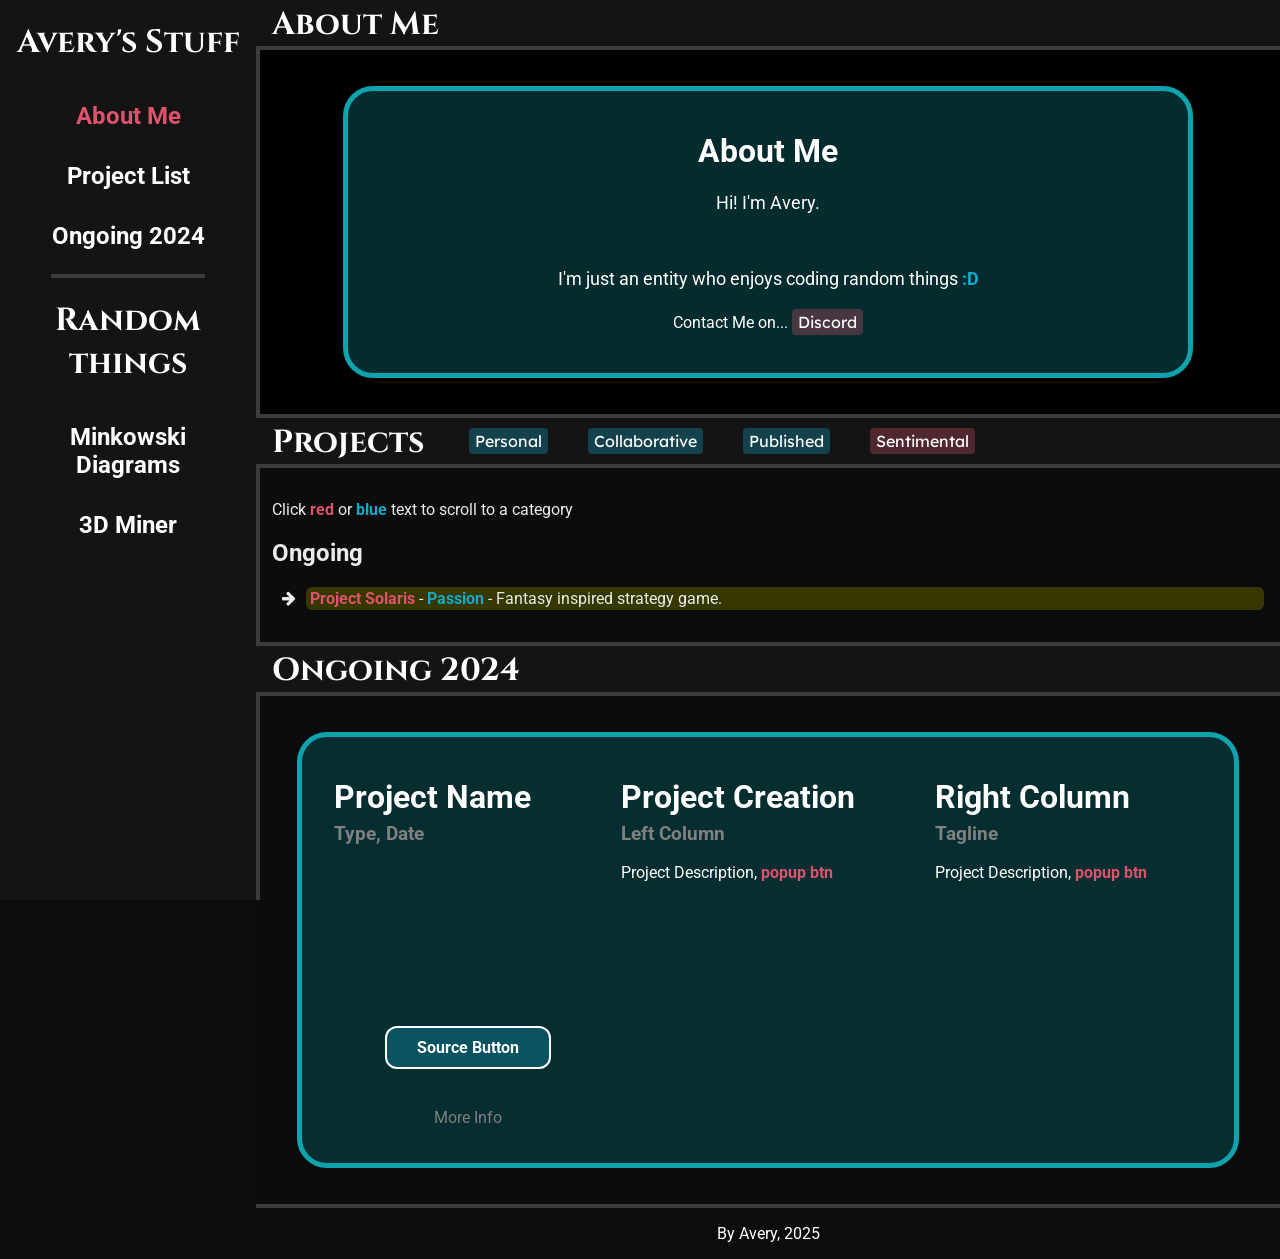
==== commit 26f658d4: "Updated Stles" ====
--- a/index.html
+++ b/index.html
@@ -4,495 +4,7 @@
 
 
 <head>
-    <style>
-        html {
-            scroll-behavior: smooth !important;
-        }
-
-        body {
-            margin: 0;
-            font-family: "Roboto", sans-serif;
-            overflow-x: hidden;
-            color: white;
-            background-color: rgb(13, 13, 13);
-            scroll-behavior: smooth !important;
-        }
-
-        .popup {
-            position: fixed;
-            z-index: 8;
-            left: 0;
-            top: 0;
-            width: 100%;
-            height: 100%;
-            overflow: auto;
-            background-color: rgba(0,
-                    0,
-                    0,
-                    0.4);
-            display: none;
-        }
-
-        a:hover {
-            cursor: pointer;
-        }
-
-        .popup-content {
-            text-align: center;
-            background-color: rgb(13, 13, 13);
-            margin: 10% auto;
-            padding: 1rem;
-            border: 3px solid grey;
-            border-radius: 10px;
-            width: 30%;
-        }
-
-        .show {
-            display: block;
-        }
-
-        .youtubevideo {
-            aspect-ratio: 16/9;
-            width: 100%;
-            margin-bottom: 20px;
-        }
-
-        .coll {
-            width: 30%;
-            float: left;
-            padding-left: 12px;
-            padding-right: 12px;
-            text-align: left;
-        }
-
-        .colm {
-            text-align: left;
-            max-width: 33%;
-        }
-
-        .colr {
-            width: 30%;
-            float: right;
-            padding-left: 12px;
-            padding-right: 12px;
-            text-align: left;
-        }
-
-        .agiyabox {
-            background-image: linear-gradient(rgba(0, 0, 0, 0.7), rgba(0, 0, 0, 0.7)), url('https://i.imgur.com/AJkVAr7.png');
-            background-size: cover;
-        }
-
-        .textbox {
-            background-color: rgba(5, 54, 58, 0.8);
-            width: min(90%, 800px);
-            color: white;
-            padding: 20px;
-            margin-top: 20px;
-            margin-bottom: 20px;
-            border-radius: 30px;
-            border: solid rgb(14, 163, 173) 5px;
-        }
-
-        .widetextbox {
-            background-color: rgba(5, 54, 58, 0.8);
-            width: 90%;
-            color: white;
-            padding: 20px;
-            margin-top: 20px;
-            margin-bottom: 20px;
-            border-radius: 30px;
-            border: solid rgb(14, 163, 173) 5px;
-        }
-
-        .flexbox {
-            display: flex;
-            align-items: center;
-            justify-content: center;
-        }
-
-        .highlighted {
-            background-color: rgb(55, 55, 0);
-            width: auto;
-        }
-
-        .hoverable:hover {
-            cursor: pointer;
-        }
-
-        a {
-            text-decoration: none;
-            color: rgb(17 170 204);
-            font-weight: bold;
-        }
-
-        .reda a {
-            color: rgb(221 83 109)
-        }
-
-        .reda a:hover {
-            color: rgb(255 96 126)
-        }
-
-        a:hover {
-            color: rgb(21 212 255)
-        }
-
-        .p_passion {
-            padding-top: 2px;
-            padding-bottom: 2px;
-            padding-left: 4px;
-            border-radius: 6px;
-        }
-
-        .p_school {
-            padding-top: 2px;
-            padding-bottom: 2px;
-            padding-left: 4px;
-            border-radius: 6px;
-        }
-
-        .p_volunteer {
-            padding-top: 2px;
-            padding-bottom: 2px;
-            padding-left: 4px;
-            border-radius: 6px;
-        }
-
-        li {
-            margin-bottom: 10px;
-        }
-
-        .blue {
-            color: rgb(17 170 204) !important
-        }
-
-        .blue:hover {
-            color: rgb(21 212 255) !important
-        }
-
-        .red {
-            color: rgb(221 83 109)
-        }
-
-        .red:hover {
-            color: rgb(255 96 126)
-        }
-
-        .bold {
-            font-weight: bold;
-        }
-
-        .bolder {
-            font-weight: bolder;
-        }
-
-        .white {
-            color: white;
-            font-weight: normal;
-        }
-
-        a .white:hover {
-            color: rgb(220 220 220)
-        }
-
-        /*
-        .msbtn {
-            border:solid rgb(202, 202, 202) 2px;border-radius:16px;padding-top:3px;padding-bottom:3px;padding-right:6px;padding-left:6px;background-color:rgb(30, 30, 30);
-        }
-        */
-
-        .msbtn {
-            border-radius: 4px;
-            padding-top: 3px;
-            padding-bottom: 3px;
-            padding-right: 6px;
-            padding-left: 6px;
-            color: white;
-            font-weight: normal;
-            background-color: rgba(17, 170, 204, 0.3);
-            /*border: solid rgb(202, 202, 202) 2px;*/
-            line-height: 30px;
-        }
-
-        .msbtn:hover {
-            background-color: rgba(17, 170, 204, 0.6);
-            color: white;
-        }
-
-        .msbtn:active {
-            background-color: white;
-            color: black;
-        }
-
-        .redmsbtn {
-            border-radius: 4px;
-            padding-top: 3px;
-            padding-bottom: 3px;
-            padding-right: 6px;
-            padding-left: 6px;
-            color: white;
-            font-weight: normal;
-            background-color: rgba(221, 83, 109, 0.3);
-            /*border: solid rgb(202, 202, 202) 2px;*/
-        }
-
-        .redmsbtn:hover {
-            background-color: rgba(221, 83, 109, 0.6);
-            color: white;
-        }
-
-        .redmsbtn:active {
-            background-color: white;
-            color: black;
-        }
-
-        .btn {
-            margin: 0;
-            padding: 10px 30px;
-            color: white;
-            background-color: rgba(17, 170, 204, 0.3);
-            border: 2px solid white;
-            border-radius: 12px;
-            max-width: 100%;
-            white-space: nowrap;
-        }
-
-        a .btn {
-            color: white;
-        }
-
-        .btn a {
-            color: white;
-        }
-
-        .reda .btn {
-            color: white;
-        }
-
-        a .btn:hover {
-            color: black;
-        }
-
-        .btn a:hover {
-            color: black;
-        }
-
-        .reda .btn:hover {
-            color: black;
-        }
-
-        .btn:hover {
-            background-color: rgba(17, 170, 204, 0.6);
-            color: white;
-        }
-
-
-        .btn:active {
-            background-color: white;
-            color: black;
-        }
-
-        .cn {
-            font-family: "Cinzel";
-        }
-
-        .sidebar {
-            margin: 0;
-            padding: 0;
-            color: white;
-            width: 20%;
-            min-width: 200px;
-            background-color: rgb(20 20 20);
-            position: fixed;
-            height: 100%;
-            text-align: center;
-            overflow: auto;
-        }
-
-        .sidebar a {
-            display: block;
-            color: white;
-            padding: 16px;
-            text-decoration: none;
-        }
-
-        .sidebar a.active {
-            font-weight: bold;
-            color: rgb(221 83 109)
-        }
-
-        .sidebar a:hover:not(.active) {
-            font-weight: bold;
-            color: rgb(17 170 204)
-        }
-
-        div.content {
-            margin-left: max(20%, 200px);
-            padding-top: 0;
-            overflow: wrap;
-        }
-
-        .section {
-            padding: 16px;
-            border-bottom: 4px solid rgb(60 60 60);
-            background-color: black;
-        }
-
-        .sectionheader {
-            position: -webkit-sticky;
-            position: sticky;
-            top: 0;
-            background-color: rgb(20 20 20);
-            color: white;
-            text-align: left;
-            width: 100%;
-            margin-top: 0px;
-            /*padding-bottom: 0px;*/
-            padding-top: 3px;
-            padding-bottom: 3px;
-            margin-bottom: 0px;
-            height: 40px;
-            border-bottom: 4px solid rgb(60 60 60);
-            padding-left: 16px;
-            z-index: 5;
-            font-family: "cinzel"
-        }
-
-        @media screen and (min-width: 900px) {
-            .hideonpc {
-                display: none;
-            }
-
-            .buttonedSectionHeader {
-                display:flex;
-                align-items:center;
-            }
-            .buttonedSectionHeader a {
-                font-family: "Lexend", "Roboto", sans-serif;
-            }
-
-            .commentline {
-                float: right;
-            }
-
-            .sidebar {
-                border-right: 4px solid rgb(60 60 60);
-            }
-
-            .sidebar a {
-                font-size: min(1.5rem, 2.3vw);
-            }
-        }
-
-        @media screen and (max-width: 900px) and (min-width: 674px) {
-            .hideontablet {
-                display: none;
-            }
-
-                        .buttonedSectionHeader {
-                display: none;
-            }
-
-
-            .popup-content {
-                width: 50%;
-            }
-
-        }
-
-        @media screen and (max-width: 900px) {
-            .commentline {
-                display: none;
-            }
-
-            /*.sectionheader a {
-                font-weight: bold;
-                float: right;
-                color: white;
-                padding-right: 16px;
-                font-size: 1.25rem;
-                padding-top: 6px;
-            }*/
-
-            .sidebar a {
-                float: left;
-            }
-
-
-            div.content {
-                margin-left: 0;
-            }
-
-            .sidebar {
-                width: 100%;
-                height: auto;
-                position: relative;
-            }
-        }
-
-        @media screen and (max-width: 674px) {
-            .popup-content {
-                width: 80%;
-            }
-
-            .hideonmobile {
-                display: none;
-            }
-            
-            .buttonedSectionHeader {
-                display: none;
-            }
-
-            .sidebar a {
-                text-align: center;
-                float: none;
-            }
-
-            .sidebar a {
-                font-size: min(1.75rem, 15vw);
-            }
-
-            .sectionheader {
-                text-align: center;
-                padding-left: 0;
-            }
-
-            .sectionheader h1 {
-                text-align: center;
-            }
-
-            .sidebar {
-                border-bottom: 4px solid rgb(60 60 60);
-            }
-
-            .coll {
-                width: 100%;
-                float: none;
-                padding-left: 12px;
-                padding-right: 12px;
-                max-width: 90%;
-            }
-
-            .colm {
-                width: 100%;
-                float: none;
-                padding-left: 12px;
-                padding-right: 12px;
-                max-width: 90%;
-            }
-
-            .colr {
-                width: 100%;
-                float: none;
-                padding-left: 12px;
-                padding-right: 12px;
-                max-width: 90%;
-            }
-        }
-    </style>
-
-
+    <link rel="stylesheet" href="basestyle.css">
     <link rel="stylesheet" href="fonts.css">
     <link rel="preconnect" href="https://fonts.googleapis.com">
     <link rel="preconnect" href="https://fonts.gstatic.com" crossorigin>
@@ -503,9 +15,9 @@
 
 
     <link rel="stylesheet" href="https://cdnjs.cloudflare.com/ajax/libs/font-awesome/4.7.0/css/font-awesome.min.css" />
-    <title>Avery's Stuff</title>
-    <link rel="icon" type="image/x-icon"
-        href="https://cdn.creazilla.com/emojis/45668/slightly-smiling-face-emoji-clipart-xl.png" />
+    <title>Avery's lil corner</title>
+    <link rel="icon" type="image/png" href="https://vectorflags.s3.amazonaws.com/flags/org-trans-heart-01.png">
+    <meta name="description" content="A place for various little projects and for testing things out :)">
 </head>
 
 
@@ -518,6 +30,13 @@
             <a class="menu" href="#about">About Me</a>
             <a class="menu" href="#nav">Project List</a>
             <a title="Stuff I'm working on today" class="menu" href="#new">Ongoing 2024</a>
+        </div>
+        <div style="vertical-align:bottom">
+            <hr>
+            <h1 class="hideontablet cn bold">Random things</h1>
+            <a class="menu" target="_blank" href="https://voleia.dev/minkowski/">Minkowski Diagrams</a>
+            <!--<a class="menu" target="_blank" href="#about">Lorentz Contraction</a>-->
+            <a class="menu" target="_blank" href="https://voleia.dev/caffeine-fueled-masterpiece/">3D Miner</a>
         </div>
     </div>
 
--- a/basestyle.css
+++ b/basestyle.css
@@ -0,0 +1,490 @@
+html {
+    scroll-behavior: smooth !important;
+}
+
+body {
+    margin: 0;
+    font-family: "Roboto", sans-serif;
+    overflow-x: hidden;
+    color: white;
+    background-color: rgb(13, 13, 13);
+    scroll-behavior: smooth !important;
+}
+
+.popup {
+    position: fixed;
+    z-index: 8;
+    left: 0;
+    top: 0;
+    width: 100%;
+    height: 100%;
+    overflow: auto;
+    background-color: rgba(0,
+            0,
+            0,
+            0.4);
+    display: none;
+}
+
+a:hover {
+    cursor: pointer;
+}
+
+.popup-content {
+    text-align: center;
+    background-color: rgb(13, 13, 13);
+    margin: 10% auto;
+    padding: 1rem;
+    border: 3px solid grey;
+    border-radius: 10px;
+    width: 30%;
+}
+
+.show {
+    display: block;
+}
+
+.youtubevideo {
+    aspect-ratio: 16/9;
+    width: 100%;
+    margin-bottom: 20px;
+}
+
+.coll {
+    width: 30%;
+    float: left;
+    padding-left: 12px;
+    padding-right: 12px;
+    text-align: left;
+}
+
+.colm {
+    text-align: left;
+    max-width: 33%;
+}
+
+.colr {
+    width: 30%;
+    float: right;
+    padding-left: 12px;
+    padding-right: 12px;
+    text-align: left;
+}
+
+.agiyabox {
+    background-image: linear-gradient(rgba(0, 0, 0, 0.7), rgba(0, 0, 0, 0.7)), url('https://i.imgur.com/AJkVAr7.png');
+    background-size: cover;
+}
+
+.textbox {
+    background-color: rgba(5, 54, 58, 0.8);
+    width: min(90%, 800px);
+    color: white;
+    padding: 20px;
+    margin-top: 20px;
+    margin-bottom: 20px;
+    border-radius: 30px;
+    border: solid rgb(14, 163, 173) 5px;
+}
+
+.widetextbox {
+    background-color: rgba(5, 54, 58, 0.8);
+    width: 90%;
+    color: white;
+    padding: 20px;
+    margin-top: 20px;
+    margin-bottom: 20px;
+    border-radius: 30px;
+    border: solid rgb(14, 163, 173) 5px;
+}
+
+.flexbox {
+    display: flex;
+    align-items: center;
+    justify-content: center;
+}
+
+.highlighted {
+    background-color: rgb(55, 55, 0);
+    width: auto;
+}
+
+.hoverable:hover {
+    cursor: pointer;
+}
+
+a {
+    text-decoration: none;
+    color: rgb(17 170 204);
+    font-weight: bold;
+}
+
+.reda a {
+    color: rgb(221 83 109)
+}
+
+.reda a:hover {
+    color: rgb(255 96 126)
+}
+
+a:hover {
+    color: rgb(21 212 255)
+}
+
+.p_passion {
+    padding-top: 2px;
+    padding-bottom: 2px;
+    padding-left: 4px;
+    border-radius: 6px;
+}
+
+.p_school {
+    padding-top: 2px;
+    padding-bottom: 2px;
+    padding-left: 4px;
+    border-radius: 6px;
+}
+
+.p_volunteer {
+    padding-top: 2px;
+    padding-bottom: 2px;
+    padding-left: 4px;
+    border-radius: 6px;
+}
+
+li {
+    margin-bottom: 10px;
+}
+
+.blue {
+    color: rgb(17 170 204) !important
+}
+
+.blue:hover {
+    color: rgb(21 212 255) !important
+}
+hr {
+    border: 2px solid rgb(60 60 60);
+    margin-left:20%;
+    margin-right:20%;
+}
+.red {
+    color: rgb(221 83 109)
+}
+
+.red:hover {
+    color: rgb(255 96 126)
+}
+
+.bold {
+    font-weight: bold;
+}
+
+.bolder {
+    font-weight: bolder;
+}
+
+.white {
+    color: white;
+    font-weight: normal;
+}
+
+a .white:hover {
+    color: rgb(220 220 220)
+}
+
+/*
+.msbtn {
+border:solid rgb(202, 202, 202) 2px;border-radius:16px;padding-top:3px;padding-bottom:3px;padding-right:6px;padding-left:6px;background-color:rgb(30, 30, 30);
+}
+*/
+
+.msbtn {
+    border-radius: 4px;
+    padding-top: 3px;
+    padding-bottom: 3px;
+    padding-right: 6px;
+    padding-left: 6px;
+    color: white;
+    font-weight: normal;
+    background-color: rgba(17, 170, 204, 0.3);
+    /*border: solid rgb(202, 202, 202) 2px;*/
+    line-height: 30px;
+}
+
+.msbtn:hover {
+    background-color: rgba(17, 170, 204, 0.6);
+    color: white;
+}
+
+.msbtn:active {
+    background-color: white;
+    color: black;
+}
+
+.redmsbtn {
+    border-radius: 4px;
+    padding-top: 3px;
+    padding-bottom: 3px;
+    padding-right: 6px;
+    padding-left: 6px;
+    color: white;
+    font-weight: normal;
+    background-color: rgba(221, 83, 109, 0.3);
+    /*border: solid rgb(202, 202, 202) 2px;*/
+}
+
+.redmsbtn:hover {
+    background-color: rgba(221, 83, 109, 0.6);
+    color: white;
+}
+
+.redmsbtn:active {
+    background-color: white;
+    color: black;
+}
+
+.btn {
+    margin: 0;
+    padding: 10px 30px;
+    color: white;
+    background-color: rgba(17, 170, 204, 0.3);
+    border: 2px solid white;
+    border-radius: 12px;
+    max-width: 100%;
+    white-space: nowrap;
+}
+
+a .btn {
+    color: white;
+}
+
+.btn a {
+    color: white;
+}
+
+.reda .btn {
+    color: white;
+}
+
+a .btn:hover {
+    color: black;
+}
+
+.btn a:hover {
+    color: black;
+}
+
+.reda .btn:hover {
+    color: black;
+}
+
+.btn:hover {
+    background-color: rgba(17, 170, 204, 0.6);
+    color: white;
+}
+
+
+.btn:active {
+    background-color: white;
+    color: black;
+}
+
+.cn {
+    font-family: "Cinzel";
+}
+
+.sidebar {
+    margin: 0;
+    padding: 0;
+    color: white;
+    width: 20%;
+    min-width: 200px;
+    background-color: rgb(20 20 20);
+    position: fixed;
+    height: 100%;
+    text-align: center;
+    overflow: auto;
+}
+
+.sidebar a {
+    display: block;
+    color: white;
+    padding: 16px;
+    text-decoration: none;
+}
+
+.sidebar a.active {
+    font-weight: bold;
+    color: rgb(221 83 109)
+}
+
+.sidebar a:hover:not(.active) {
+    font-weight: bold;
+    color: rgb(17 170 204)
+}
+
+div.content {
+    margin-left: max(20%, 200px);
+    padding-top: 0;
+    overflow: wrap;
+}
+
+.section {
+    padding: 16px;
+    border-bottom: 4px solid rgb(60 60 60);
+    background-color: black;
+}
+
+.sectionheader {
+    position: -webkit-sticky;
+    position: sticky;
+    top: 0;
+    background-color: rgb(20 20 20);
+    color: white;
+    text-align: left;
+    width: 100%;
+    margin-top: 0px;
+    /*padding-bottom: 0px;*/
+    padding-top: 3px;
+    padding-bottom: 3px;
+    margin-bottom: 0px;
+    height: 40px;
+    border-bottom: 4px solid rgb(60 60 60);
+    padding-left: 16px;
+    z-index: 5;
+    font-family: "cinzel"
+}
+
+@media screen and (min-width: 900px) {
+    .hideonpc {
+        display: none;
+    }
+
+    .buttonedSectionHeader {
+        display: flex;
+        align-items: center;
+    }
+
+    .buttonedSectionHeader a {
+        font-family: "Lexend", "Roboto", sans-serif;
+    }
+
+    .commentline {
+        float: right;
+    }
+
+    .sidebar {
+        border-right: 4px solid rgb(60 60 60);
+    }
+
+    .sidebar a {
+        font-size: min(1.5rem, 2.3vw);
+    }
+}
+
+@media screen and (max-width: 900px) and (min-width: 674px) {
+    .hideontablet {
+        display: none;
+    }
+
+    .buttonedSectionHeader {
+        display: none;
+    }
+
+
+    .popup-content {
+        width: 50%;
+    }
+
+}
+
+@media screen and (max-width: 900px) {
+    .commentline {
+        display: none;
+    }
+
+    /*.sectionheader a {
+font-weight: bold;
+float: right;
+color: white;
+padding-right: 16px;
+font-size: 1.25rem;
+padding-top: 6px;
+}*/
+
+    .sidebar a {
+        float: left;
+    }
+
+
+    div.content {
+        margin-left: 0;
+    }
+
+    .sidebar {
+        width: 100%;
+        height: auto;
+        position: relative;
+    }
+}
+
+@media screen and (max-width: 674px) {
+    .popup-content {
+        width: 80%;
+    }
+
+    .hideonmobile {
+        display: none;
+    }
+
+    .buttonedSectionHeader {
+        display: none;
+    }
+
+    .sidebar a {
+        text-align: center;
+        float: none;
+    }
+
+    .sidebar a {
+        font-size: min(1.75rem, 15vw);
+    }
+
+    .sectionheader {
+        text-align: center;
+        padding-left: 0;
+    }
+
+    .sectionheader h1 {
+        text-align: center;
+    }
+
+    .sidebar {
+        border-bottom: 4px solid rgb(60 60 60);
+    }
+
+    .coll {
+        width: 100%;
+        float: none;
+        padding-left: 12px;
+        padding-right: 12px;
+        max-width: 90%;
+    }
+
+    .colm {
+        width: 100%;
+        float: none;
+        padding-left: 12px;
+        padding-right: 12px;
+        max-width: 90%;
+    }
+
+    .colr {
+        width: 100%;
+        float: none;
+        padding-left: 12px;
+        padding-right: 12px;
+        max-width: 90%;
+    }
+}
--- a/fonts.css
+++ b/fonts.css
@@ -30,3 +30,13 @@
   src: url(https://fonts.gstatic.com/l/font?kit=J7aanpV-BGlaFfdAjAo9_pxqHw&skey=cd2dd6afe6bf0eb2&v=v15) format('woff2');
   unicode-range: U+0000-00FF, U+0131, U+0152-0153, U+02BB-02BC, U+02C6, U+02DA, U+02DC, U+0304, U+0308, U+0329, U+2000-206F, U+20AC, U+2122, U+2191, U+2193, U+2212, U+2215, U+FEFF, U+FFFD;
 }
+
+
+.cn {
+    font-family: "Cinzel";
+}
+
+.bold {
+    font-weight: bold;
+}
+
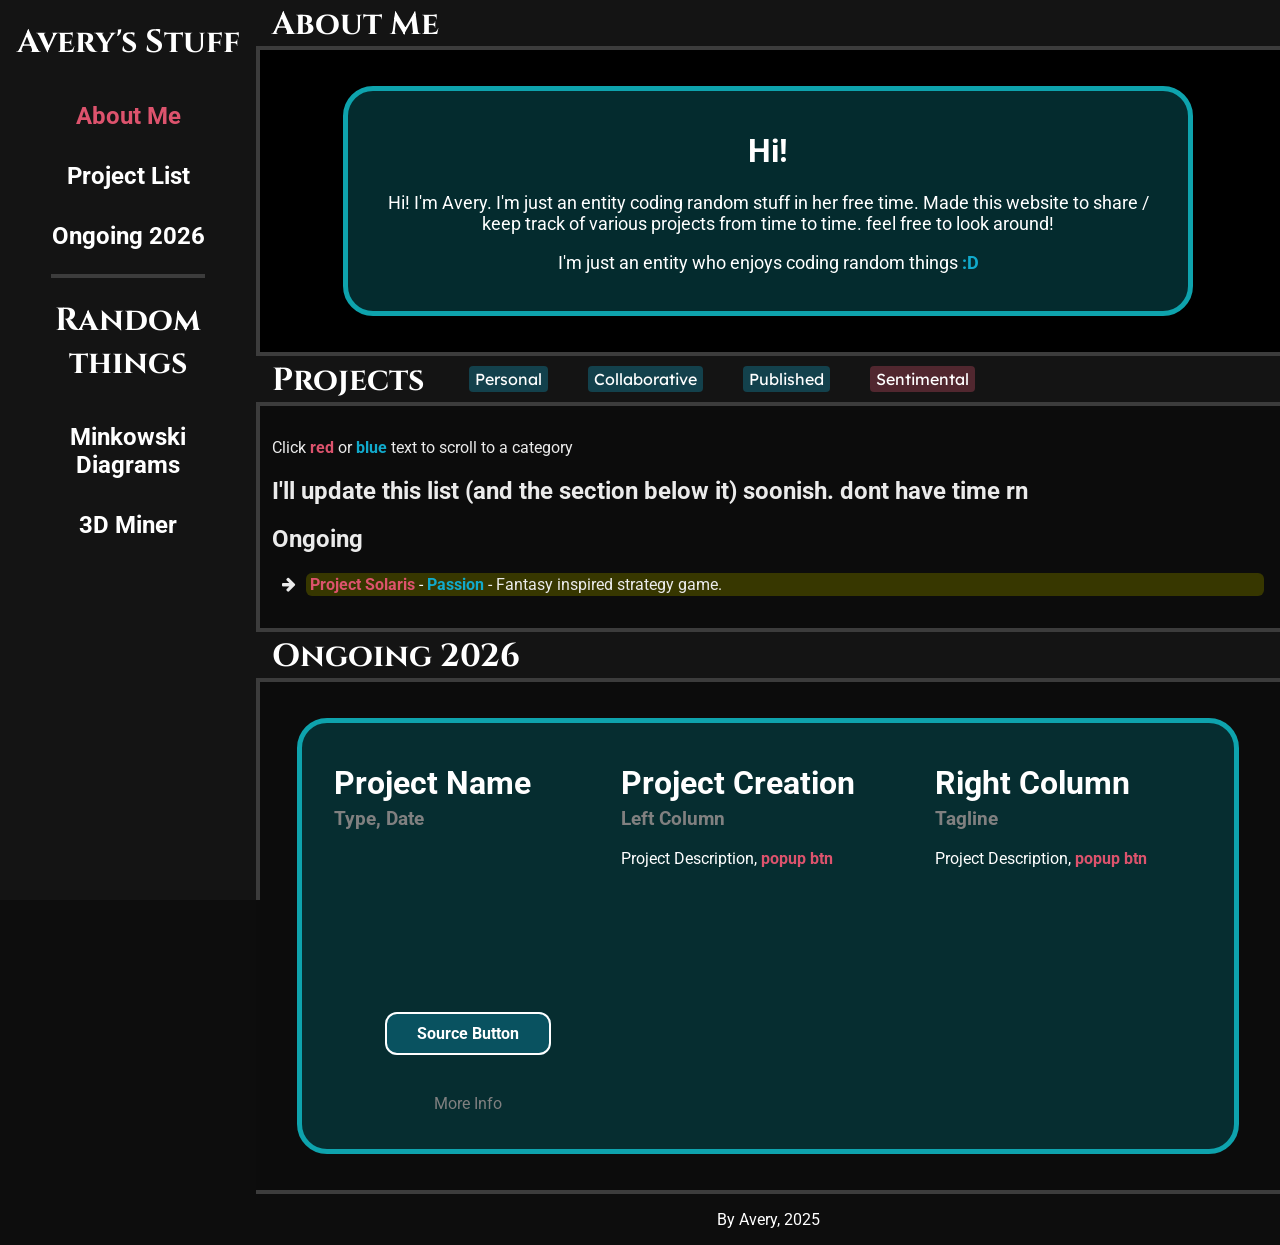
==== commit 1304c358: "Updated Min" ====
--- a/index.html
+++ b/index.html
@@ -29,7 +29,7 @@
         <div class="idlinks" id="linkbar">
             <a class="menu" href="#about">About Me</a>
             <a class="menu" href="#nav">Project List</a>
-            <a title="Stuff I'm working on today" class="menu" href="#new">Ongoing 2024</a>
+            <a title="Stuff I'm working on today" class="menu" href="#new">Ongoing 2026</a>
         </div>
         <div style="vertical-align:bottom">
             <hr>
@@ -46,11 +46,10 @@
             <div class="section cssparallax flexbox agiyabox">
                 <div class="textbox">
                     <center>
-                        <h1>About Me</h1>
-                        <p style="font-size:large">Hi! I'm Avery. 
-                        <p class="hideonmobile">&nbsp;</p>
-                        <p style="font-size:large">I'm just an entity who enjoys coding random things <a onclick="openPopup(':D')">:D</a></p>
-                        <p>Contact Me on... <span style="font-family:lexend"><a class="msbtn hoverable redmsbtn" href="https://discord.com/users/709192286969528451">Discord</a></span></p>
+                        <h1>Hi!</h1>
+                        <p style="font-size:large">Hi! I'm Avery. I'm just an entity coding random stuff in her free time. Made this website to share / keep track of various projects from time to time. feel free to look around!
+                        <p style="font-size:large">I'm just an entity who enjoys coding random things <a onclick="openPopup(':D',':D')">:D</a></p>
+                        <!--<p>Contact Me on... <span style="font-family:lexend"><a class="msbtn hoverable redmsbtn" href="https://discord.com/users/709192286969528451">Discord</a></span></p>-->
                     </center>
                 </div>
             </div>
@@ -89,6 +88,7 @@
  
 
                 <p>Click <span class="bolder red">red</span> or <span class="bolder blue">blue</span> text to scroll to a category</p>
+                <h2>I'll update this list (and the section below it) soonish. dont have time rn</h2>
                 <h2>Ongoing</h2>
                 <div>
                     <ul class="fa-ul">
@@ -101,7 +101,7 @@
             </div>
         </div>
         <div class="reda supersec" id="new">
-            <h1 class="sectionheader">Ongoing 2024</h1>
+            <h1 class="sectionheader">Ongoing 2026</h1>
             <div class="section" style="background-color:rgb(12 12 12);color:rgb(235 235 235);">
                 <center>
                     <div class="widetextbox" style="display:inline-block;" id="legsolII">
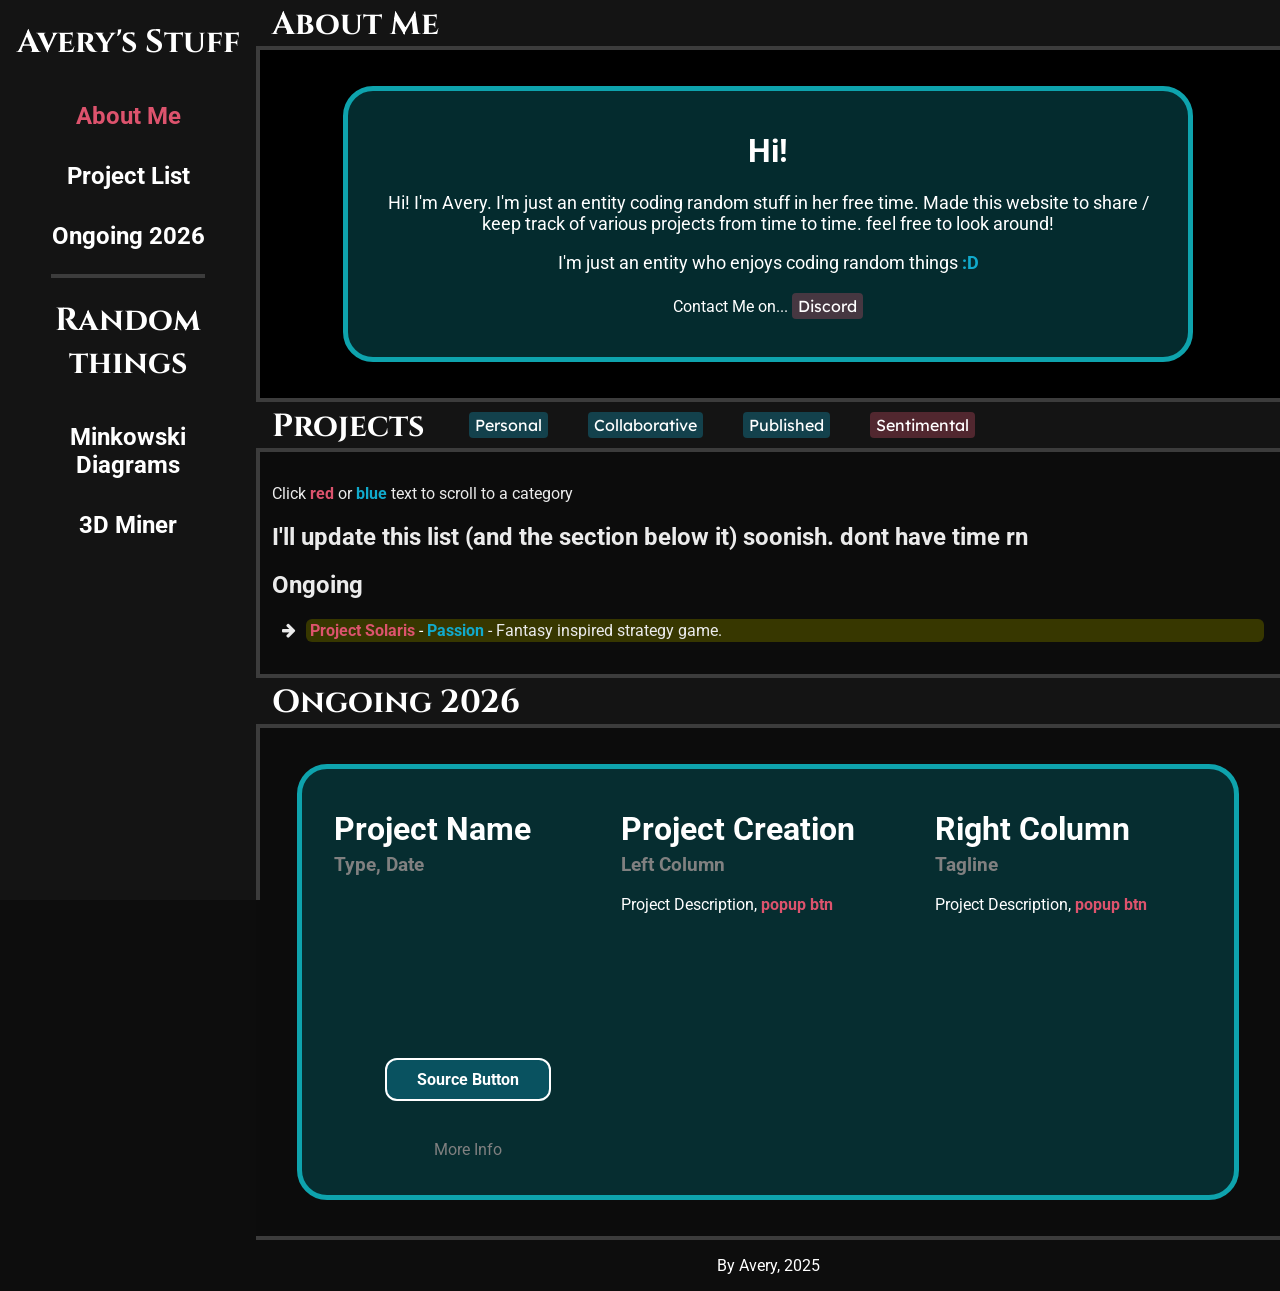
==== commit 330770fd: "License" ====
--- a/index.html
+++ b/index.html
@@ -49,7 +49,7 @@
                         <h1>Hi!</h1>
                         <p style="font-size:large">Hi! I'm Avery. I'm just an entity coding random stuff in her free time. Made this website to share / keep track of various projects from time to time. feel free to look around!
                         <p style="font-size:large">I'm just an entity who enjoys coding random things <a onclick="openPopup(':D',':D')">:D</a></p>
-                        <!--<p>Contact Me on... <span style="font-family:lexend"><a class="msbtn hoverable redmsbtn" href="https://discord.com/users/709192286969528451">Discord</a></span></p>-->
+                        <p>Contact Me on... <span style="font-family:lexend"><a class="msbtn hoverable redmsbtn" href="https://discord.com/users/709192286969528451">Discord</a></span></p>
                     </center>
                 </div>
             </div>
